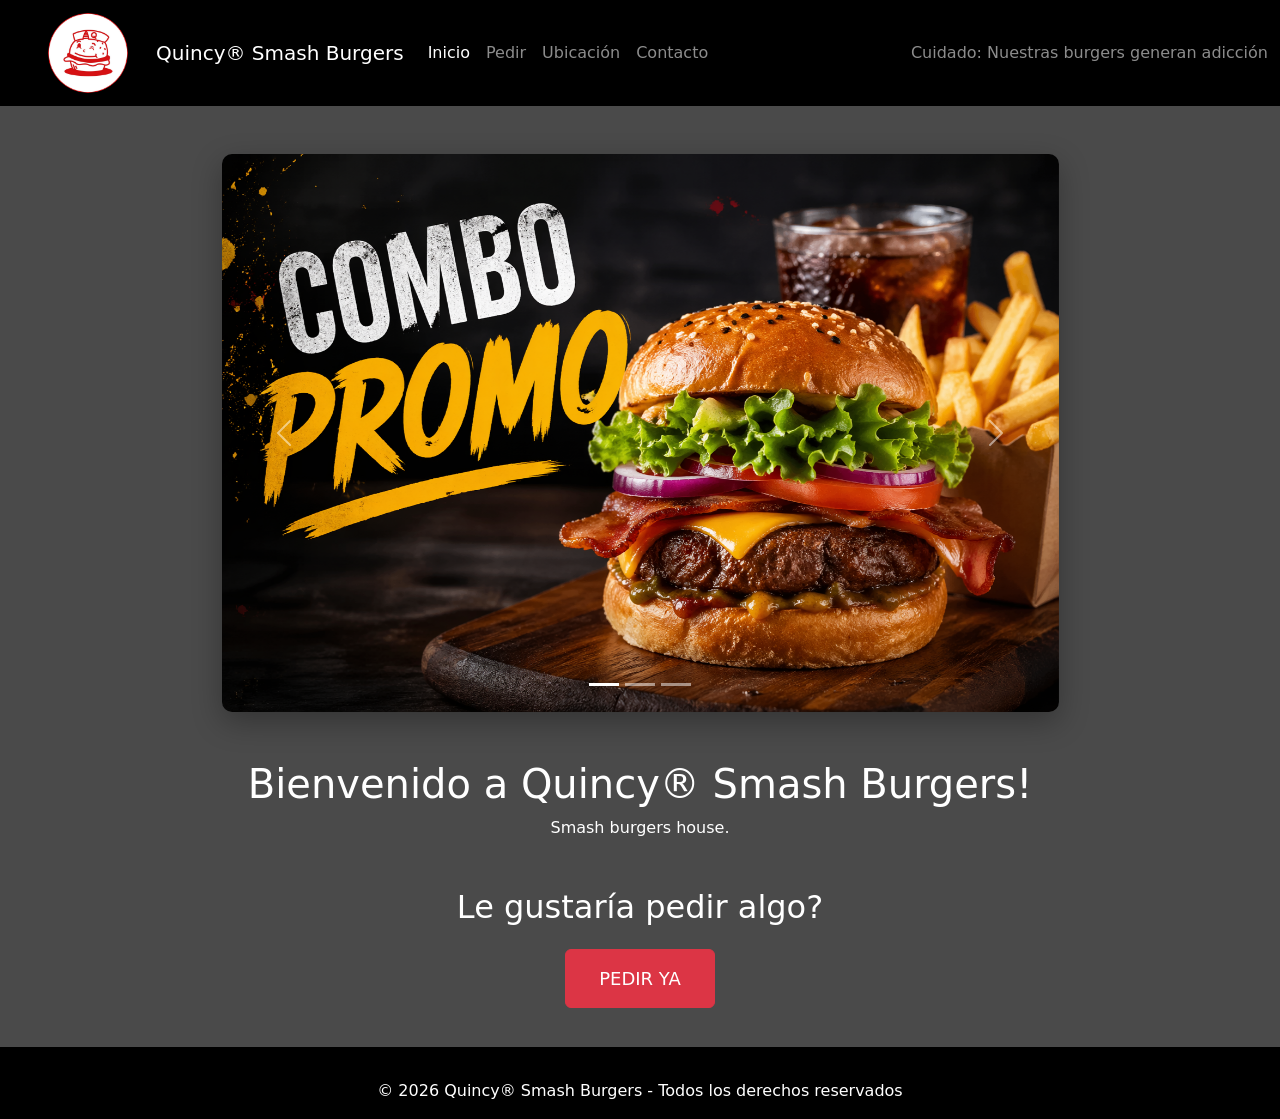
==== index.html @ 639bf5c4 "Se agregó un boton de Pedir-Ya en el main" ====
<!doctype html>
<html lang="en">
  <head>
    <meta charset="UTF-8" />
    <meta name="viewport" content="width=device-width, initial-scale=1.0" />
    <title>Inicio</title>
    <link rel="stylesheet" href="assets/css/styles.css" />
    <link
      href="https://cdn.jsdelivr.net/npm/bootstrap@5.3.8/dist/css/bootstrap.min.css"
      rel="stylesheet"
      integrity="sha384-sRIl4kxILFvY47J16cr9ZwB07vP4J8+LH7qKQnuqkuIAvNWLzeN8tE5YBujZqJLB"
      crossorigin="anonymous"
    />
    <link rel="stylesheet" href="assets/css/styles.css" />
  </head>

  <body>
    <nav class="navbar navbar-expand-lg navbar-dark bg-black">
      <a class="navbar-brand d-flex align-items-center ms-5" href="index.html">
        <img
          src="assets/img/quincy-logo.jpg"
          alt="Logo"
          width="80"
          height="80"
          class="quincy-logo"
        />
      </a>
      <div class="container-fluid">
        <a class="navbar-brand" href="index.html">Quincy® Smash Burgers</a>
        <button
          class="navbar-toggler"
          type="button"
          data-bs-toggle="collapse"
          data-bs-target="#navbarText"
          aria-controls="navbarText"
          aria-expanded="false"
          aria-label="Toggle navigation"
        >
          <span class="navbar-toggler-icon"></span>
        </button>
        <div class="collapse navbar-collapse" id="navbarText">
          <ul class="navbar-nav me-auto mb-2 mb-lg-0">
            <li class="nav-item">
              <a class="nav-link active" aria-current="page" href="index.html"
                >Inicio</a
              >
            </li>
            <li class="nav-item">
              <a class="nav-link" href="#">Pedir</a>
            </li>
            <li class="nav-item">
              <a class="nav-link" href="#">Ubicación</a>
            </li>
            <li class="nav-item">
              <a class="nav-link" href="#">Contacto</a>
            </li>
          </ul>
          <span class="navbar-text">
            Cuidado: Nuestras burgers generan adicción
          </span>
        </div>
      </div>
    </nav>

    <main class="bgcolor-main py-4">
      <div class="container mt-4">
        <div id="carouselExampleIndicators" class="carousel slide w-75 mx-auto">
          <div class="carousel-indicators">
            <button
              type="button"
              data-bs-target="#carouselExampleIndicators"
              data-bs-slide-to="0"
              class="active"
              aria-current="true"
              aria-label="Slide 1"
            ></button>
            <button
              type="button"
              data-bs-target="#carouselExampleIndicators"
              data-bs-slide-to="1"
              aria-label="Slide 2"
            ></button>
            <button
              type="button"
              data-bs-target="#carouselExampleIndicators"
              data-bs-slide-to="2"
              aria-label="Slide 3"
            ></button>
          </div>
          <div class="carousel-inner">
            <div class="carousel-item active">
              <img
                src="assets/img/combo-promo.png"
                class="d-block w-100"
                alt="combo-promo"
              />
            </div>
            <div class="carousel-item">
              <img
                src="assets/img/cupones.png"
                class="d-block w-100"
                alt="cupones"
              />
            </div>
            <div class="carousel-item">
              <img
                src="assets/img/quincyburguer.png"
                class="d-block w-100"
                alt="hamburguesa"
              />
            </div>
          </div>
          <button
            class="carousel-control-prev"
            type="button"
            data-bs-target="#carouselExampleIndicators"
            data-bs-slide="prev"
          >
            <span class="carousel-control-prev-icon" aria-hidden="true"></span>
            <span class="visually-hidden">Previous</span>
          </button>
          <button
            class="carousel-control-next"
            type="button"
            data-bs-target="#carouselExampleIndicators"
            data-bs-slide="next"
          >
            <span class="carousel-control-next-icon" aria-hidden="true"></span>
            <span class="visually-hidden">Next</span>
          </button>
        </div>
        <section class="text-center my-5">
          <h2 class="text-white" id="h2-de-bienvenida">Bienvenido a Quincy® Smash Burgers!</h2>
          <p class="text-white">Smash burgers house.</p>
        </section>
        <section class="text-center" >
          <h2 class="text-white">Le gustaría pedir algo?</h2>
          <a id="aaa" class="btn btn-danger" href="#" role="button">PEDIR YA</a>
        </section>
      </div>
    </main>

    <footer class="bg-black text-white pt-4 pb-2">
      <div class="text-center p-2">
        <p class="mb-0">
          © 2026 Quincy® Smash Burgers - Todos los derechos reservados
        </p>
      </div>
    </footer>

    <!-- script -->
    <script
      src="https://cdn.jsdelivr.net/npm/bootstrap@5.3.8/dist/js/bootstrap.bundle.min.js"
      integrity="sha384-FKyoEForCGlyvwx9Hj09JcYn3nv7wiPVlz7YYwJrWVcXK/BmnVDxM+D2scQbITxI"
      crossorigin="anonymous"
    ></script>
  </body>
</html>
---- assets/css/styles.css ----
.carousel {
  box-shadow: 0 10px 30px rgba(0, 0, 0, 0.3);
  border-radius: 10px;
  overflow: hidden;
}

.quincy-logo {
  border-radius: 50px;
}

.bgcolor-main {
  background-color: rgb(74, 74, 74);
}

#h2-de-bienvenida {
  font-size: 40px;
}

#aaa {
  width: 150px;
  padding: 15px;
  font-size: large;
  margin: 15px;
}
---- assets/css/styles.css ----
.carousel {
  box-shadow: 0 10px 30px rgba(0, 0, 0, 0.3);
  border-radius: 10px;
  overflow: hidden;
}

.quincy-logo {
  border-radius: 50px;
}

.bgcolor-main {
  background-color: rgb(74, 74, 74);
}

#h2-de-bienvenida {
  font-size: 40px;
}

#aaa {
  width: 150px;
  padding: 15px;
  font-size: large;
  margin: 15px;
}
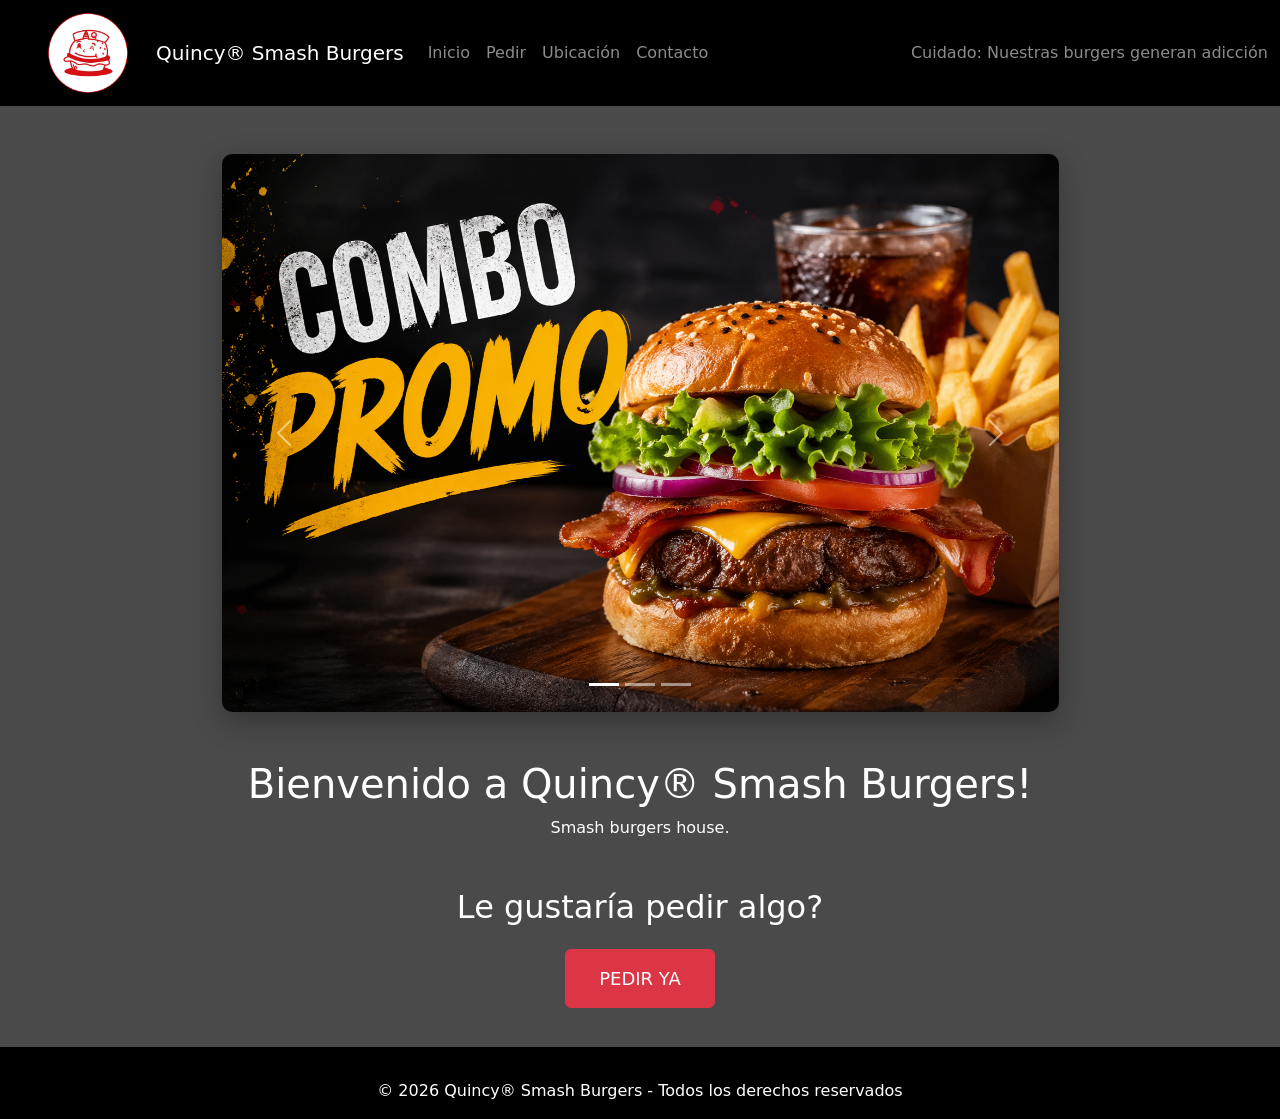
==== commit 021c845d: "Se eliminó la clase active de un nav item" ====
--- a/index.html
+++ b/index.html
@@ -41,7 +41,7 @@
         <div class="collapse navbar-collapse" id="navbarText">
           <ul class="navbar-nav me-auto mb-2 mb-lg-0">
             <li class="nav-item">
-              <a class="nav-link active" aria-current="page" href="index.html"
+              <a class="nav-link" aria-current="page" href="index.html"
                 >Inicio</a
               >
             </li>
@@ -49,7 +49,7 @@
               <a class="nav-link" href="#">Pedir</a>
             </li>
             <li class="nav-item">
-              <a class="nav-link" href="#">Ubicación</a>
+              <a class="nav-link" href="ubicacion.html">Ubicación</a>
             </li>
             <li class="nav-item">
               <a class="nav-link" href="#">Contacto</a>
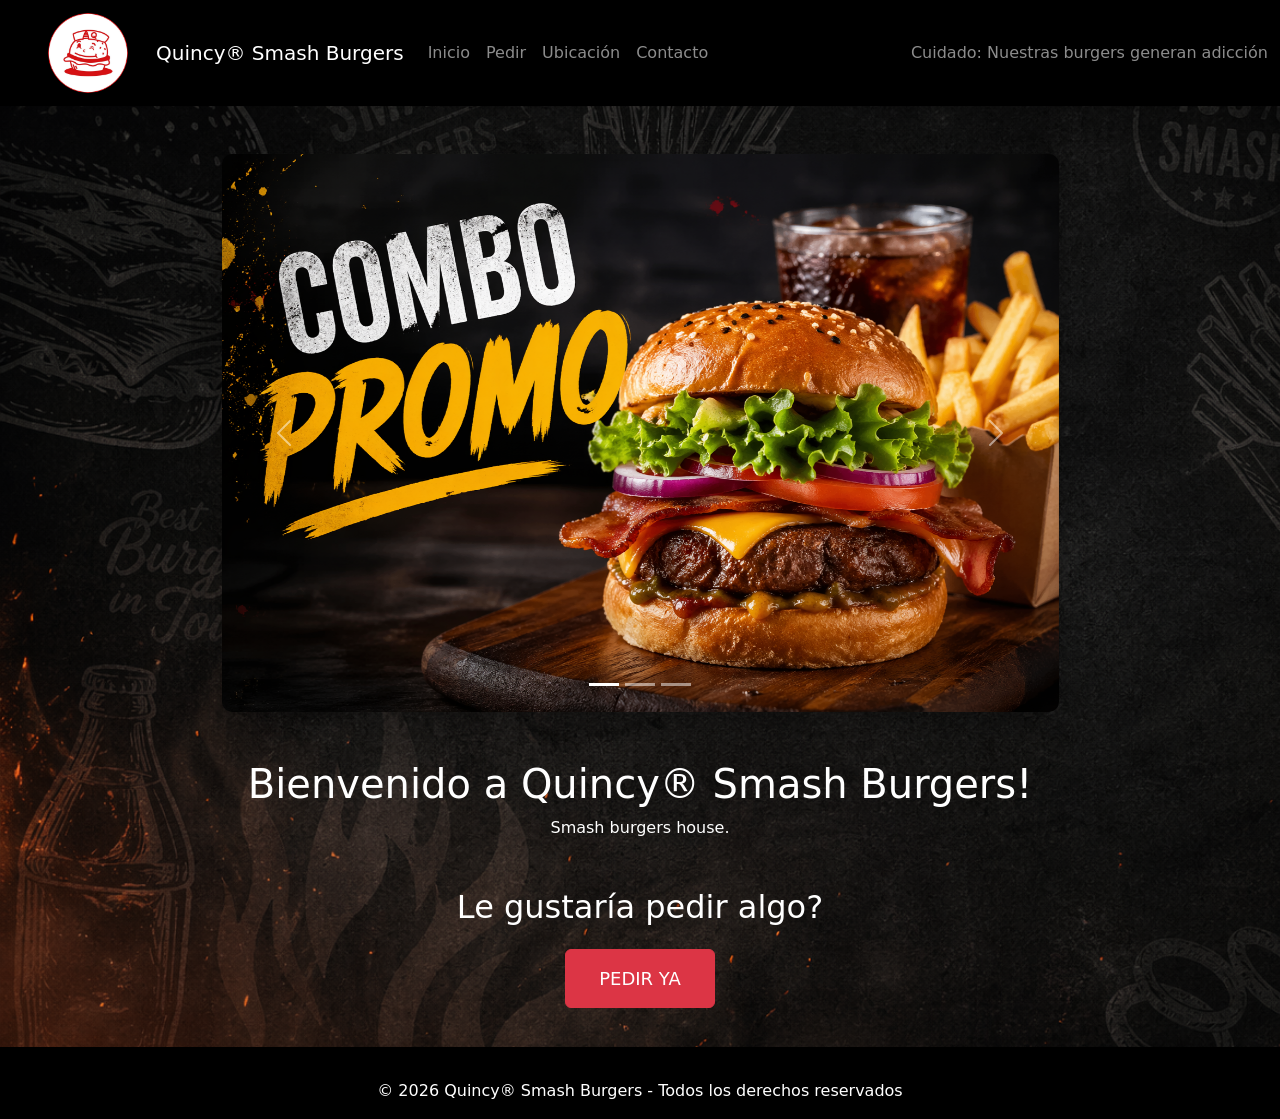
==== commit 8e9fb32f: "se fixearon algunos errores" ====
--- a/index.html
+++ b/index.html
@@ -62,7 +62,7 @@
       </div>
     </nav>
 
-    <main class="bgcolor-main py-4">
+    <main class="py-4">
       <div class="container mt-4">
         <div id="carouselExampleIndicators" class="carousel slide w-75 mx-auto">
           <div class="carousel-indicators">
--- a/assets/css/styles.css
+++ b/assets/css/styles.css
@@ -2,6 +2,11 @@
   box-shadow: 0 10px 30px rgba(0, 0, 0, 0.3);
   border-radius: 10px;
   overflow: hidden;
+}
+
+body {
+  background-image: url(../img/fondo-pedir.png);
+  background-size: cover;
 }
 
 .quincy-logo {
--- a/assets/css/styles.css
+++ b/assets/css/styles.css
@@ -2,6 +2,11 @@
   box-shadow: 0 10px 30px rgba(0, 0, 0, 0.3);
   border-radius: 10px;
   overflow: hidden;
+}
+
+body {
+  background-image: url(../img/fondo-pedir.png);
+  background-size: cover;
 }
 
 .quincy-logo {
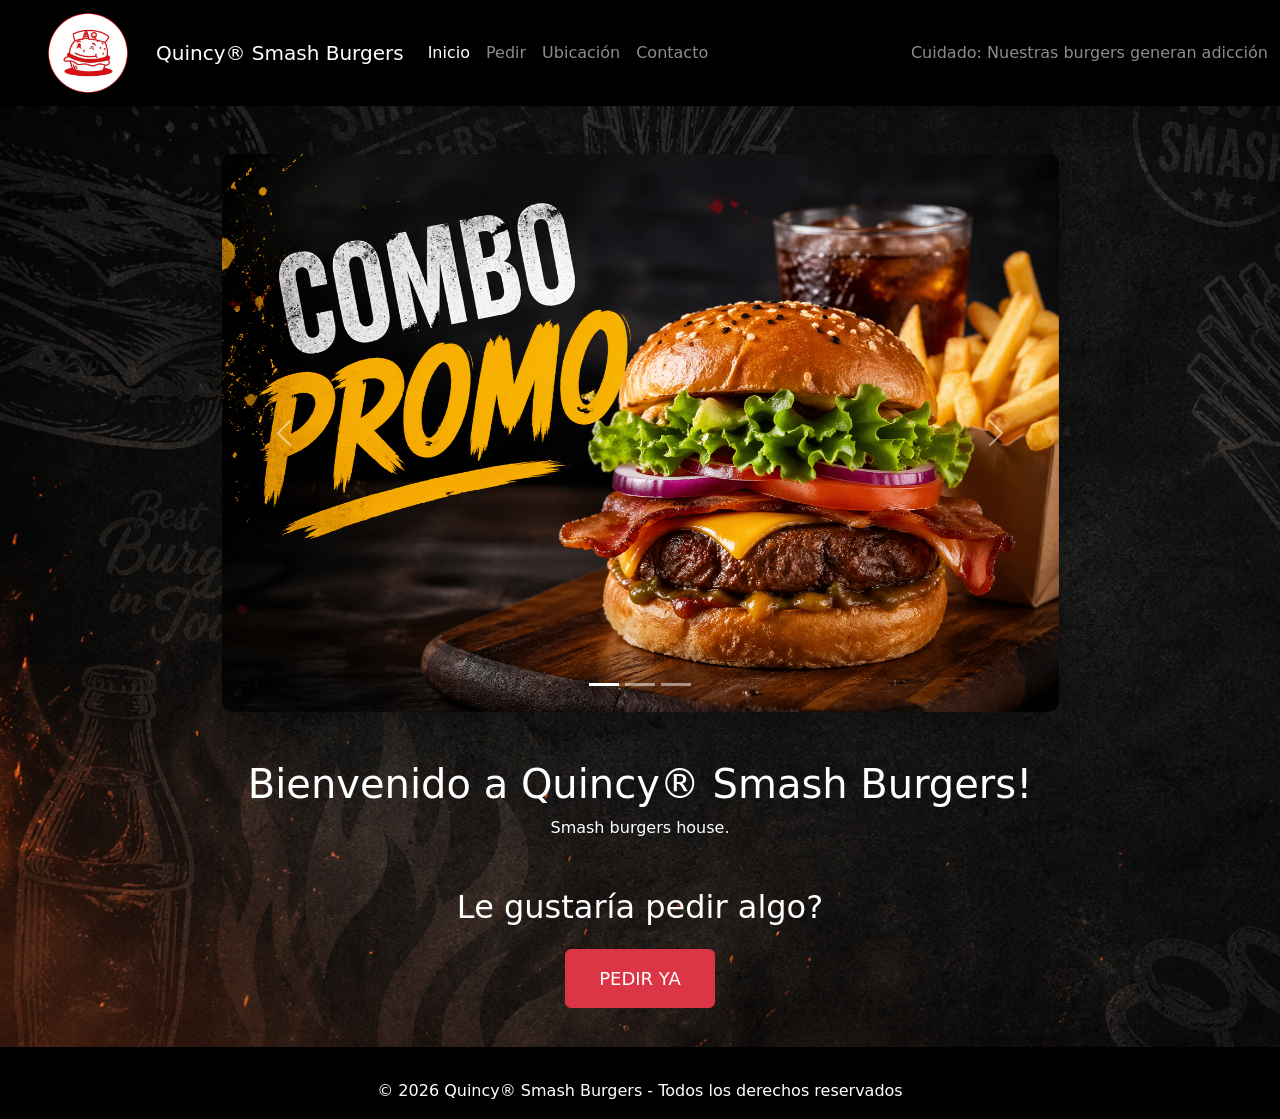
==== commit d6ffebd9: "Se linkeó correctamente todas las páginas" ====
--- a/index.html
+++ b/index.html
@@ -41,18 +41,18 @@
         <div class="collapse navbar-collapse" id="navbarText">
           <ul class="navbar-nav me-auto mb-2 mb-lg-0">
             <li class="nav-item">
-              <a class="nav-link" aria-current="page" href="index.html"
+              <a class="nav-link active" aria-current="page" href="index.html"
                 >Inicio</a
               >
             </li>
             <li class="nav-item">
-              <a class="nav-link" href="#">Pedir</a>
+              <a class="nav-link" href="pedir.html">Pedir</a>
             </li>
             <li class="nav-item">
               <a class="nav-link" href="ubicacion.html">Ubicación</a>
             </li>
             <li class="nav-item">
-              <a class="nav-link" href="#">Contacto</a>
+              <a class="nav-link" href="contacto.html">Contacto</a>
             </li>
           </ul>
           <span class="navbar-text">
